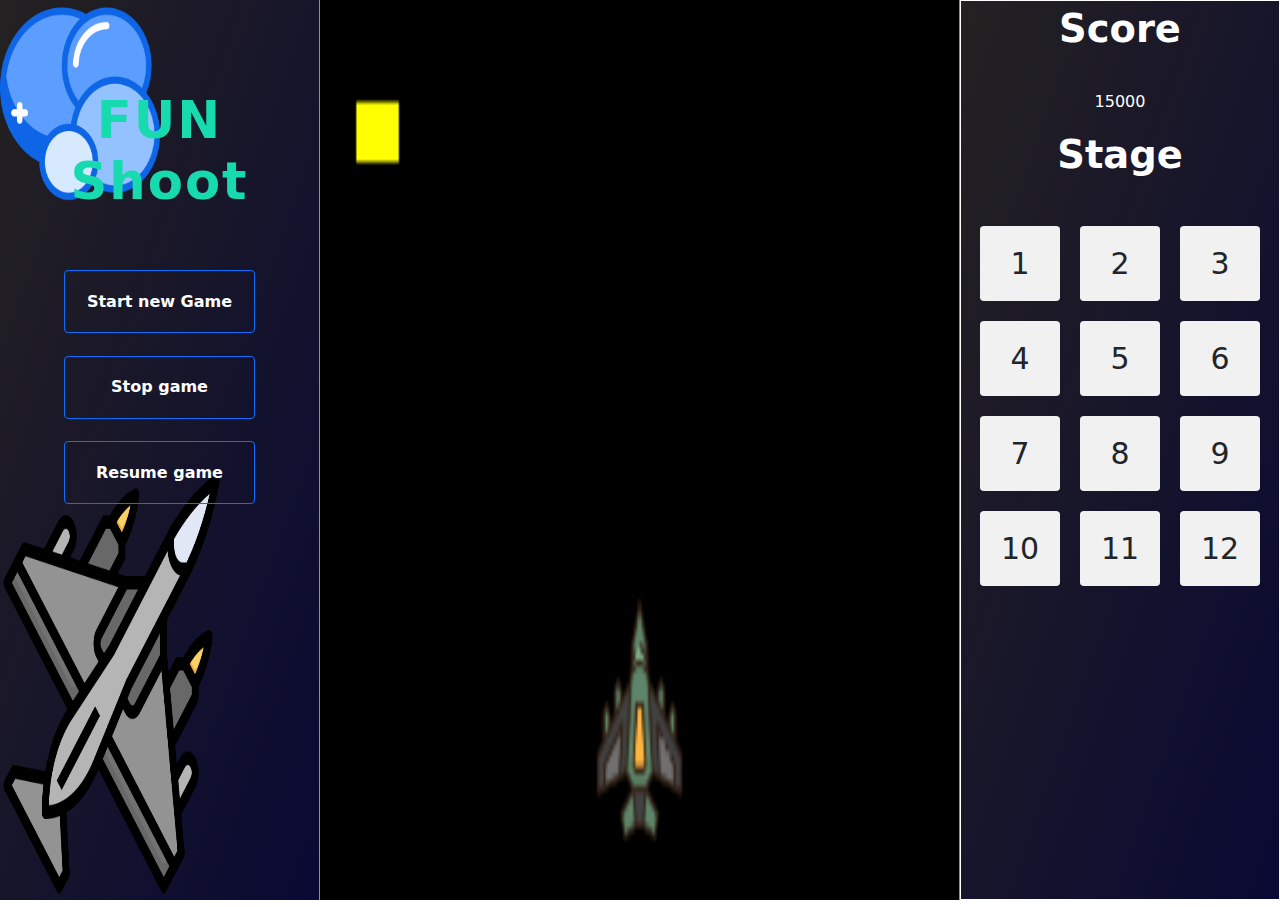
==== index.html @ 83299b5f "enemy creates and move" ====
<!DOCTYPE html>
<html lang="en">
<head>
    <meta charset="UTF-8">
    <title>javaScript Game</title>
    <meta name="viewport" content="width=device-width, initial-scale=1.0">
    <link rel="stylesheet" href="assets/lib/normalize.css">
    <link rel="stylesheet" href="assets/lib/bootstrap/css/bootstrap.css">





    <style>
        #mainS{
            width: 100vw;
            height: 100vh;
            background-color: #2b2828;

        }


        #header{
           // margin: 0;
            position: absolute;
            color: #17dbaf;
            top: 10%;
            left:0;
            right: 0;
            margin: auto;
            letter-spacing: 2px;
            text-align: center;
            font-weight: bold;
            font-size: 4vw;

        }

        #oneSubS{
            position: absolute;
            width: 25%;
            height: 100%;
            border-right: solid 1px #48c149;
            background-image: linear-gradient(to bottom right, #242121, #090934);


        }

        #twoSubS{
            position: absolute;
            width: 50%;
            height: 100%;
            border-right: solid 1px #48c149;
            left: 25%;
           /* overflow-y: scroll;*/

        }



        #game{
            width: 100%;
            height: 100%;
        }


        #threeSubS{
            position: absolute;
            width: 25%;
            height: 100%;
            left: 75%;
            background-image: linear-gradient(to bottom right, #242121, #090934);

        }


        #buttonPack{
            position: absolute;
            top: 0;
            bottom: 0;
            left: 0;
            right: 0;
            margin: auto;
            width: 80%;
            height: 50%;
           /* border: solid 1px white;*/
            text-align: center;
            z-index: 3;
        }

        #jet1{
            position: absolute;
            width: 70%;
            height: 48%;
            left: 0;
            bottom: 0;

        }


        #statDiv{
            position: relative;
            top: 10%;

        }
        #stopDiv{
            position: relative;
            top: 15%;

        }

        #resumeDiv{
            position: relative;
            top: 20%;

        }

        #btnStart{
            background-color:transparent;
            width: 75%;
            height: 7vh !important;
            color: white;
            font-weight: bold;

        }

        #btnStop{
            background-color: transparent;
            width: 75%;
            height: 7vh !important;
            font-weight: bold;

        }

        #btnResume{
            background-color: transparent;
            width: 75%;
            height: 7vh !important;
            font-weight: bold;
        }



        #labelDiv{
            width: 100%;
            height: 100%;
            border: solid 1px white;
        }


        #lblScore{
            color: white;
            position: absolute;
            top: 0;
            left: 0;
            right: 0;
            margin: auto;
            text-align: center;
            font-size: 3vw;
            font-weight: bold;

        }


        #lblScoreNum{
            color: white;
            position: absolute;
            top: 10%;
            left: 0;
            right: 0;
            margin: auto;
            text-align: center;

        }


        #lblStage{
            color: white;
            position: absolute;
            top: 14%;
            left: 0;
            right: 0;
            margin: auto;
            text-align: center;
            font-size: 3vw;
            font-weight: bold;

        }

        #stageDiv{
            position: absolute;
            display: flex;
            flex-wrap: wrap;
            top: 24%;
            left: 0;
            right: 0;
            margin: auto;
            text-align: center;
            justify-content: center;



        }


        #stageDiv>div{
            background-color: #f1f1f1;
            width: 80px;
            margin: 10px;
            text-align: center;
            line-height: 75px;
            font-size: 30px;
            border-radius: 5%;
        }


        #logoImage{
            width: 50%;
            height: 23%;


        }


       /* #gameMainGround{
            position:absolute;
            width: 100%;
            height: 300%;
          !*  bottom: 0;*!
            border: solid 1px rgba(184,33,138,0.67);


        }




        #threeGround{
            position: absolute;
            height:  calc((100% / 3) * 1);
            width: 100%;
            top: calc((100% / 3) * 2);
            background-color: #544fd7;

        }

        #oneGround{
            position: absolute;
            height:  calc((100% / 3) * 1);
            width: 100%;
            background-color: #6a1a21;
            flex-direction: row;

        }


        .oneGroundRow1{
           !* position: absolute;*!
            display: flex;
            flex-direction: row;
            width: 100%;
            height: 20%;
            !*background-color: #48c149;*!

        }


        .rowDiv{
            width: 20%;
            height: 100%;
            box-sizing: border-box;
            border: solid 1px black;

        }



        #twoGround{
            position: absolute;
            height:  calc((100% / 3) * 1);
            width: 100%;
            top: calc((100% / 3) * 1);
            background-color: crimson;

        }

        .twoGroundRow2{
            !* position: absolute;*!
            display: flex;
            flex-direction: row;
            width: 100%;
            height: 20%;
            !*background-color: #48c149;*!

        }


        .threeGroundRow3{
            !* position: absolute;*!
            display: flex;
            flex-direction: row;
            width: 100%;
            height: 20%;
            !*background-color: #48c149;*!

        }



        #shootingGround{
            position: fixed;
            width: 50%;
            height: calc((100% / 5) * 2 );
            border: solid 1px chocolate;
            top: calc((100%/5)*3 );


        }

        .shootingRow{
            position: relative;
            display: flex;
            flex-direction: row;
            width: 100%;
            height: 50%;

        }

        #myJet{
            position: absolute;
            width: 20%;
            height: 100%;


        }


*/






















    </style>

</head>

<body>

<section id="mainS">

    <section id="oneSubS">
        <h1 id="header"> FUN Shoot  </h1>
        <img src="assets/images/logo.png" id="logoImage">


        <div id="buttonPack">

            <div role="group" aria-label="Basic example" id="statDiv">
                <button type="button" id="btnStart" class="btn btn-primary">Start new Game</button>
            </div>

            <div   role="group" aria-label="Basic example" id="stopDiv">
                <button type=button id="btnStop" class="btn btn-primary">Stop game </button>
            </div>

            <div  role="group" aria-label="Basic example" id="resumeDiv">
                <button type=button id="btnResume" class="btn btn-primary">Resume game </button>
            </div>

        </div>


        <img src="assets/images/jet2.png" id="jet1">


    </section>



    <section id="twoSubS">

       <!-- <section id="gameMainGround">
            <div id="oneGround">
                <div class="twoGroundRow2">
                    <div class="rowDiv"></div>
                    <div class="rowDiv"></div>
                    <div class="rowDiv"></div>
                    <div class="rowDiv"></div>
                    <div class="rowDiv"></div>
                </div>

                <div class="twoGroundRow2">
                    <div class="rowDiv"></div>
                    <div class="rowDiv"></div>
                    <div class="rowDiv"></div>
                    <div class="rowDiv"></div>
                    <div class="rowDiv"></div>
                </div>

                <div class="twoGroundRow2">
                    <div class="rowDiv"></div>
                    <div class="rowDiv"></div>
                    <div class="rowDiv"></div>
                    <div class="rowDiv"></div>
                    <div class="rowDiv"></div>
                </div>

                <div class="twoGroundRow2">
                    <div class="rowDiv"></div>
                    <div class="rowDiv"></div>
                    <div class="rowDiv"></div>
                    <div class="rowDiv"></div>
                    <div class="rowDiv"></div>
                </div>

                <div class="twoGroundRow2">
                    <div class="rowDiv"></div>
                    <div class="rowDiv"></div>
                    <div class="rowDiv"></div>
                    <div class="rowDiv"></div>
                    <div class="rowDiv"></div>
                </div>

            </div>

            <div id="twoGround">
                <div class="oneGroundRow1">
                    <div class="rowDiv"></div>
                    <div class="rowDiv"></div>
                    <div class="rowDiv"></div>
                    <div class="rowDiv"></div>
                    <div class="rowDiv"></div>
                </div>
                <div class="oneGroundRow1">
                    <div class="rowDiv"></div>
                    <div class="rowDiv"></div>
                    <div class="rowDiv"></div>
                    <div class="rowDiv"></div>
                    <div class="rowDiv"></div>
                </div>
                <div class="oneGroundRow1">
                    <div class="rowDiv"></div>
                    <div class="rowDiv"></div>
                    <div class="rowDiv"></div>
                    <div class="rowDiv"></div>
                    <div class="rowDiv"></div>
                </div>
                <div class="oneGroundRow1">
                    <div class="rowDiv"></div>
                    <div class="rowDiv"></div>
                    <div class="rowDiv"></div>
                    <div class="rowDiv"></div>
                    <div class="rowDiv"></div>
                </div>
                <div class="oneGroundRow1">
                    <div class="rowDiv"></div>
                    <div class="rowDiv"></div>
                    <div class="rowDiv"></div>
                    <div class="rowDiv"></div>
                    <div class="rowDiv"></div>
                </div>


            </div>

            <div id="threeGround">
                <div class="threeGroundRow3">
                    <div class="rowDiv"></div>
                    <div class="rowDiv"></div>
                    <div class="rowDiv"></div>
                    <div class="rowDiv"></div>
                    <div class="rowDiv"></div>
                </div>
                <div class="threeGroundRow3">
                    <div class="rowDiv"></div>
                    <div class="rowDiv"></div>
                    <div class="rowDiv"></div>
                    <div class="rowDiv"></div>
                    <div class="rowDiv"></div>
                </div>
                <div class="threeGroundRow3">
                    <div class="rowDiv"></div>
                    <div class="rowDiv"></div>
                    <div class="rowDiv"></div>
                    <div class="rowDiv"></div>
                    <div class="rowDiv"></div>
                </div>
                <div class="threeGroundRow3">
                    <div class="rowDiv"></div>
                    <div class="rowDiv"></div>
                    <div class="rowDiv"></div>
                    <div class="rowDiv"></div>
                    <div class="rowDiv"></div>
                </div>
                <div class="threeGroundRow3">
                    <div class="rowDiv"></div>
                    <div class="rowDiv"></div>
                    <div class="rowDiv"></div>
                    <div class="rowDiv"></div>
                    <div class="rowDiv"></div>
                </div>
            </div>

           &lt;!&ndash; shooting ground&ndash;&gt;

            <div id="shootingGround">
                <div class="shootingRow">
                    <div class="rowDiv"></div>
                    <div class="rowDiv"></div>
                    <div class="rowDiv"></div>
                    <div class="rowDiv"></div>
                    <div class="rowDiv"></div>
                </div>

                <div class="shootingRow">
                    <div class="rowDiv"></div>
                    <div class="rowDiv">
                        <img src="assets/images/jet4.png" id="myJet">
                    </div>
                    <div class="rowDiv"></div>
                    <div class="rowDiv"></div>
                    <div class="rowDiv"></div>
                </div>

            </div>


        </section>
-->

        <canvas id="game">
           <!-- <img src="assets/images/jet4.png">-->
        </canvas>

        <div style="display:none;">
            <img id="source"
                 src="assets/images/jet3.png"
                 width="300" height="227">
        </div>





    </section>



    <section id="threeSubS">
        <div id="labelDiv">
            <label id="lblScore">Score</label>
            <lable id="lblScoreNum">15000</lable>
            <label id="lblStage">Stage </label>
            <div id="stageDiv">
                <div>1</div>
                <div>2</div>
                <div>3</div>
                <div>4</div>
                <div>5</div>
                <div>6</div>
                <div>7</div>
                <div>8</div>
                <div>9</div>
                <div>10</div>
                <div>11</div>
                <div>12</div>
            </div>



        </div>



    </section>


</section>

<script src="assets/lib/bootstrap/js/bootstrap.bundle.js"></script>
<script src="assets/lib/jquery/jquery-3.6.0.min.js"></script>
<script>



    /*============================player jet ===========================*/

    class Player{
        constructor(x,y) {
            this.x  = x;
            this.y =  y;

            this.width  = 40;
            this.height  = 20;
            this.speed  = 1;

            document.addEventListener("keydown",this.keydown);
            document.addEventListener("keyup",this.keyup);


        }


        drawPlayer(ctx){
            this.move();
            ctx.strokeStyle = "yellow";
            ctx.fillStyle = "black";
            ctx.fillRect(this.x, this.y, this.width, this.height);
            ctx.strokeRect(this.x,this.y,this.width,this.height);





        }

        move(){
            if(this.downPressed){
                this.y += this.speed;
            }

            if(this.upPressed){
                this.y -= this.speed;
            }

            if(this.leftPressed){
                this.x -= this.speed;
            }

            if(this.rightPressed){
                this.x += this.speed;
            }

        }




        keydown =(e)=>{
            if(e.code == "ArrowUp" ){
                this.upPressed = true;


            }
            if(e.code == "ArrowDown" ){
                this.downPressed = true;
            }
            if(e.code == "ArrowLeft" ){
                this.leftPressed = true;
            }
            if(e.code == "ArrowRight" ){
                this.rightPressed = true;
            }


        }


        keyup =(e)=>{
            if(e.code == "ArrowUp" ){
                this.upPressed = false;
            }
            if(e.code == "ArrowDown" ){
                this.downPressed = false;
            }
            if(e.code == "ArrowLeft" ){
                this.leftPressed = false;
            }
            if(e.code == "ArrowRight" ){
                this.rightPressed = false;
            }
        }





    }

    /*============================Bullet================================*/
    class Bullet{

        constructor(x,y, speed, damage ) {
            this.x =  x;
            this.y = y;
            this.speed =  speed;
            this.damage  =  damage;


            this.width  =  5;
            this.height  =  5;
            this.color = "red";

        }



        draw(ctx){
            ctx.fillStyle =  this.color;
            this.y -= this.speed;
            ctx.fillRect(this.x, this.y, this.width, this.height);

        }

    }

    /*============================ End Bullet================================*/


    /*============================Start Enemy ================================*/

    class Enemy{
        constructor(x, y, color, health, speed , canvas) {
            this.x  =  x;
            this.y  =  y;
            this.color = color;
            this.health  =  health;
            this.width  =  20;
            this.height  =  10;
            this.canvas =  canvas;
            this.speed  = speed;
            this.img  = new Image(this.width, this.height);

        }

        init(){
            this.img.src = "assets/images/enemy.png";

        }


        draw(ctx){
            this.init();

            const  id  =  setInterval(()=> {

                ctx.fillStyle  =  this.color;
                ctx.fillRect(this.x, this.y, this.width, this.height);
                this.y += 0.1;
                this.x += 0.1













                ;

                if(this.y === this.canvas.height){
                    this.y  = 0;


                }

            },400);





          /*  ctx.strokeRect(this.x, this.y, this.width, this.height);*/







           /* if(this.health > 1){
                ctx.strokeStyle = "white";
            }else{
                ctx.strokeStyle = this.color;
            }
*/
          /*  ctx.drawImage(this.img,this.x,this.y, this.width, this.height);*/







            //Draw Text
        /*    ctx.fillStyle = "black";
            ctx.font = "7px Arial";
            ctx.fillText(
                this.health,
                this.x + this.width / 3.5,
                this.y + this.height / 1.5
            );
*/



        }





        damage(damage){
            this.health -= damage;

        }










    }





/*    =======================createBulletController====================*/

    class BulletController{
        bullets  = [];
        timerTillNextBullet = 0;

        constructor(canvas ,ctx) {
            this.canvas = canvas;
            this.ctx = ctx;
        }

        shoot(x, y, speed , damage, delay){
            console.log("2ndShoot");

            if(this.timerTillNextBullet <= 0){
                console.log("3ndShoot");

                this.bullets.push( new Bullet(x, y, speed, damage));
                this.timerTillNextBullet  =  delay;
            }
            this.timerTillNextBullet--;
            this.draw(this.ctx);


        }


        draw(ctx){

           console.log(this.bullets.length);
           this.bullets.forEach((bullet) =>{
               bullet.draw(ctx);
           })



        }


    }




/*    ===========================createJet=======================*/


    class CreatePlayer{
        constructor(x,y,image ,cw, ch, bulletController) {

            this.x  = 130;
            this.y =  100;

            this.width  = 40;
            this.height  = 40;
            this.speed  = 1;


            this.canWidth = cw;
            this.canHeight = ch;
            this.bulletController  =  bulletController;


            document.addEventListener("keydown",this.keydown);
            document.addEventListener("keyup",this.keyup);

        }




        drawImage(){
            this.move();
            ctx.drawImage(image,this.x,this.y, this.width, this.height);
            this.shoot();

        }


        shoot(){
            if(this.shootPressed){
                console.log("shoot");
                let speed  =  1;
                let delay = 40;
                let damage  = 1;
                let bulletX  =  this.x + this.width/2 -2 ;
                let bulletY =  this.y - 10;
                this.bulletController.shoot(bulletX,bulletY,speed,damage,delay);



            }
        }


        move(){
            if(this.downPressed){
                if(this.canHeight >this.y + this.height ){
                    this.y += this.speed;
                }
            }

            if(this.upPressed){
                if(0 < this.y){
                    this.y -= this.speed;
                }
            }

            if(this.leftPressed){
                if(0< this.x){
                    this.x -= this.speed;
                }
            }

            if(this.rightPressed){
                console.log("ca" + this.canWidth);
                console.log(this.x);
                if(this.canWidth > this.x +this.width ){
                    this.x += this.speed;
                }

            }

        }




        keydown =(e)=>{
            if(e.code == "ArrowUp" ){
                this.upPressed = true;
            }
            if(e.code == "ArrowDown" ){
                this.downPressed = true;
            }
            if(e.code == "ArrowLeft" ){
                this.leftPressed = true;
            }
            if(e.code == "ArrowRight" ){
                this.rightPressed = true;
            }

            if(e.code == "Space"){
                this.shootPressed = true;
            }


        }


        keyup =(e)=>{
            if(e.code == "ArrowUp" ){
                this.upPressed = false;
            }
            if(e.code == "ArrowDown" ){
                this.downPressed = false;
            }
            if(e.code == "ArrowLeft" ){
                this.leftPressed = false;
            }
            if(e.code == "ArrowRight" ){
                this.rightPressed = false;
            }

            if(e.code == "Space"){
                this.shootPressed = false;
            }
        }


    }



/*================================main ======================*/



    /*  let jet  =  $("#myJet");*/


    const  canvas =  document.getElementById("game");
    const ctx  =  canvas.getContext("2d");


    let player  = new Player(canvas.width/2.2,canvas.height/1.4);

    let bulletController =  new BulletController(canvas, ctx);
    const image =  new Image(10,20);
    image.src = 'assets/images/jet3.png';
    let player2 =  new CreatePlayer(canvas.width/2.2,canvas.height/1.4,image, canvas.width, canvas.height, bulletController);
    let enemy  =  new Enemy(10, 10, "yellow",10,);



    function gameLoop() {

        ctx.fillStyle = "black";
        ctx.fillRect(0,0,canvas.width,canvas.height);
        player2.drawImage(ctx);
        enemy.draw(ctx);


    }











  function setCommonStyle(){
      ctx.shadowColor = "#d9846f";
      ctx.shadowBlur = 2;



  }

   /* gameLoop();*/
   setInterval(gameLoop,100/60);









</script>
</body>
</html>
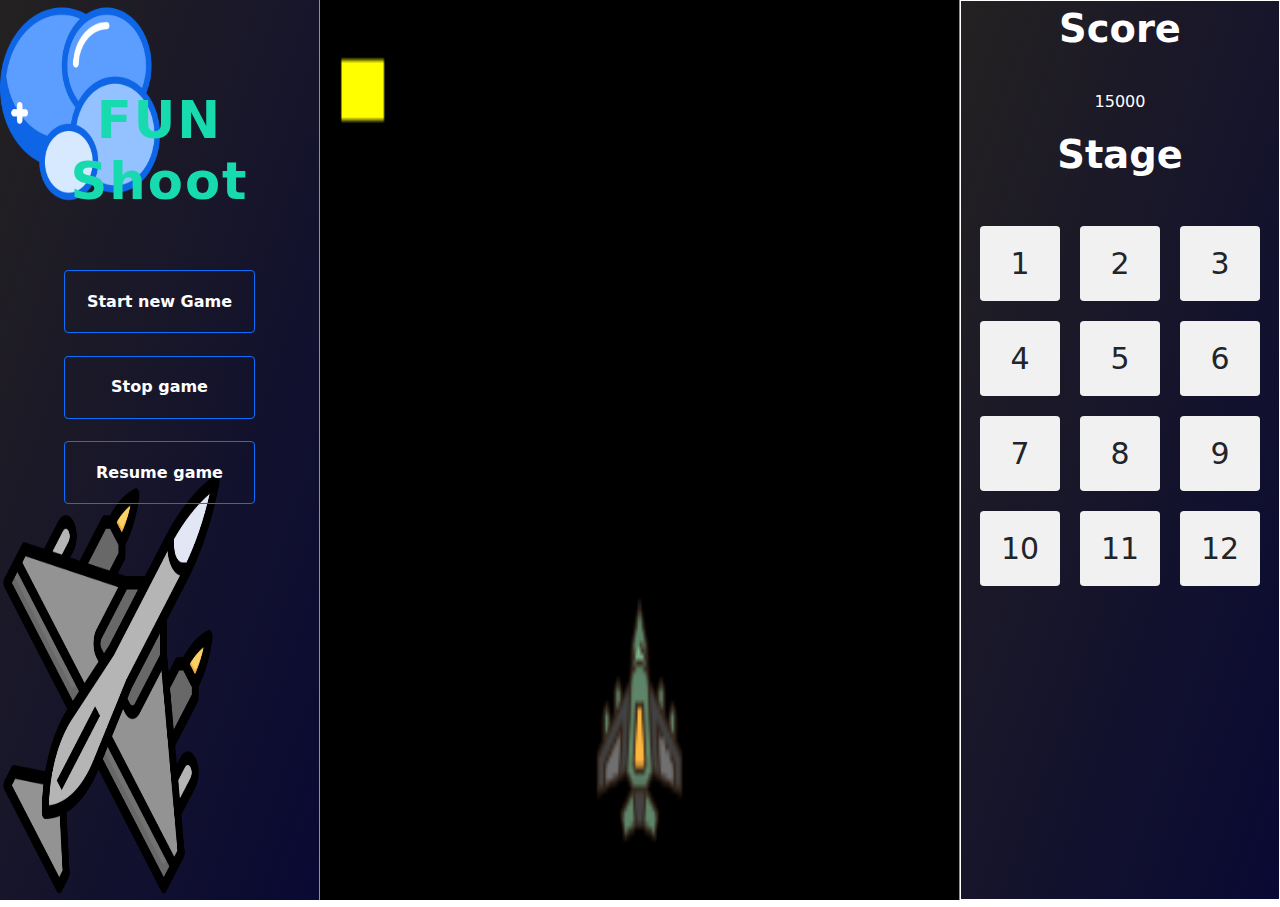
==== commit f90349a5: "start new" ====
--- a/index.html
+++ b/index.html
@@ -749,32 +749,21 @@
         draw(ctx){
             this.init();
 
+
+
             const  id  =  setInterval(()=> {
-
                 ctx.fillStyle  =  this.color;
                 ctx.fillRect(this.x, this.y, this.width, this.height);
-                this.y += 0.1;
-                this.x += 0.1
-
-
-
-
-
-
-
-
-
-
-
-
-
-                ;
-
-                if(this.y === this.canvas.height){
+                /*this.y += 0.01;
+                this.x += 0.01;*/
+
+                if(this.y - 20 === this.canvas.height){
+                    /*   clearInterval(id);*/
                     this.y  = 0;
 
-
                 }
+
+
 
             },400);
 
@@ -1057,6 +1046,8 @@
 
 
 
+
+
   function setCommonStyle(){
       ctx.shadowColor = "#d9846f";
       ctx.shadowBlur = 2;
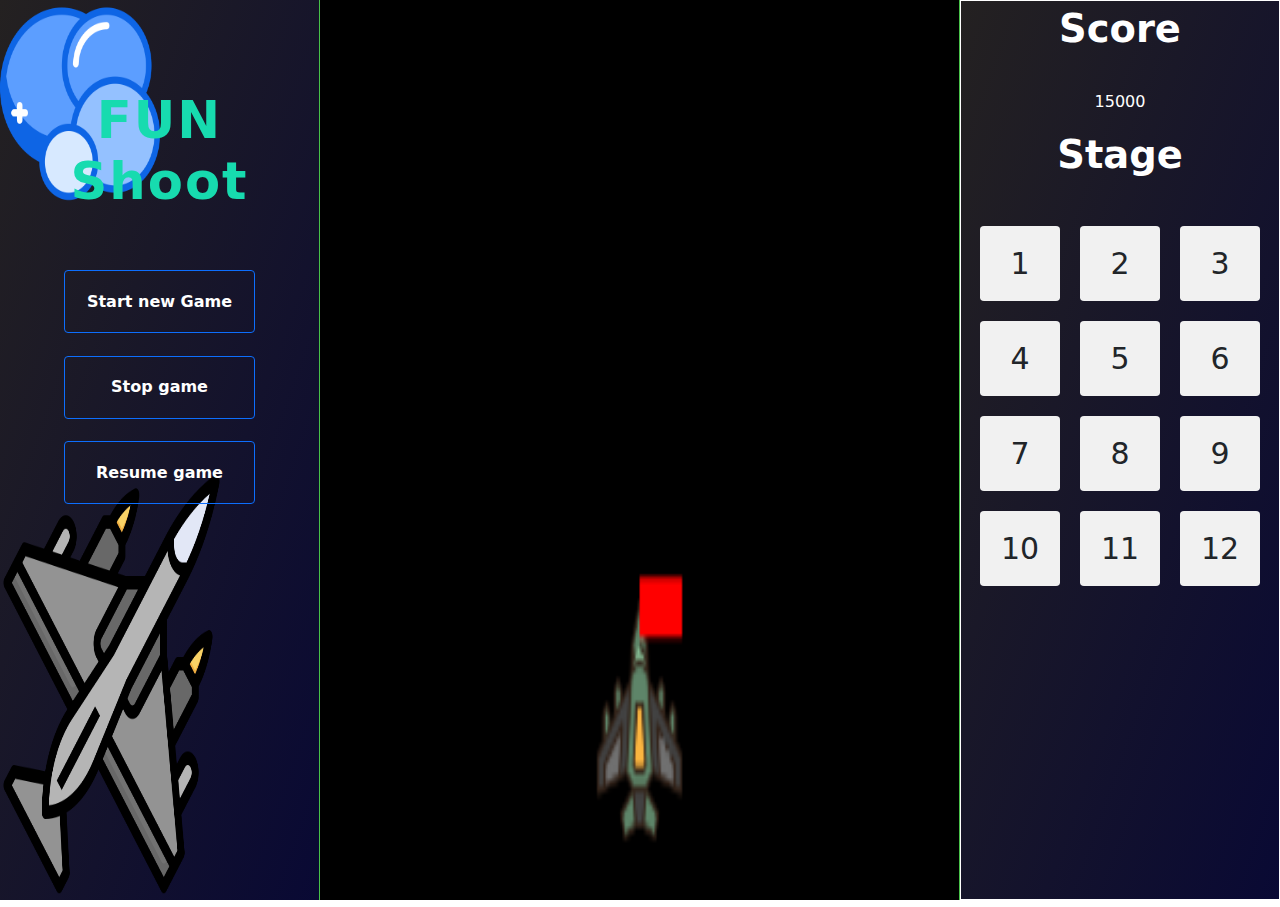
==== commit ca67d910: "created enemy;" ====
--- a/index.html
+++ b/index.html
@@ -221,142 +221,6 @@
         }
 
 
-       /* #gameMainGround{
-            position:absolute;
-            width: 100%;
-            height: 300%;
-          !*  bottom: 0;*!
-            border: solid 1px rgba(184,33,138,0.67);
-
-
-        }
-
-
-
-
-        #threeGround{
-            position: absolute;
-            height:  calc((100% / 3) * 1);
-            width: 100%;
-            top: calc((100% / 3) * 2);
-            background-color: #544fd7;
-
-        }
-
-        #oneGround{
-            position: absolute;
-            height:  calc((100% / 3) * 1);
-            width: 100%;
-            background-color: #6a1a21;
-            flex-direction: row;
-
-        }
-
-
-        .oneGroundRow1{
-           !* position: absolute;*!
-            display: flex;
-            flex-direction: row;
-            width: 100%;
-            height: 20%;
-            !*background-color: #48c149;*!
-
-        }
-
-
-        .rowDiv{
-            width: 20%;
-            height: 100%;
-            box-sizing: border-box;
-            border: solid 1px black;
-
-        }
-
-
-
-        #twoGround{
-            position: absolute;
-            height:  calc((100% / 3) * 1);
-            width: 100%;
-            top: calc((100% / 3) * 1);
-            background-color: crimson;
-
-        }
-
-        .twoGroundRow2{
-            !* position: absolute;*!
-            display: flex;
-            flex-direction: row;
-            width: 100%;
-            height: 20%;
-            !*background-color: #48c149;*!
-
-        }
-
-
-        .threeGroundRow3{
-            !* position: absolute;*!
-            display: flex;
-            flex-direction: row;
-            width: 100%;
-            height: 20%;
-            !*background-color: #48c149;*!
-
-        }
-
-
-
-        #shootingGround{
-            position: fixed;
-            width: 50%;
-            height: calc((100% / 5) * 2 );
-            border: solid 1px chocolate;
-            top: calc((100%/5)*3 );
-
-
-        }
-
-        .shootingRow{
-            position: relative;
-            display: flex;
-            flex-direction: row;
-            width: 100%;
-            height: 50%;
-
-        }
-
-        #myJet{
-            position: absolute;
-            width: 20%;
-            height: 100%;
-
-
-        }
-
-
-*/
-
-
-
-
-
-
-
-
-
-
-
-
-
-
-
-
-
-
-
-
-
-
     </style>
 
 </head>
@@ -396,154 +260,7 @@
 
     <section id="twoSubS">
 
-       <!-- <section id="gameMainGround">
-            <div id="oneGround">
-                <div class="twoGroundRow2">
-                    <div class="rowDiv"></div>
-                    <div class="rowDiv"></div>
-                    <div class="rowDiv"></div>
-                    <div class="rowDiv"></div>
-                    <div class="rowDiv"></div>
-                </div>
-
-                <div class="twoGroundRow2">
-                    <div class="rowDiv"></div>
-                    <div class="rowDiv"></div>
-                    <div class="rowDiv"></div>
-                    <div class="rowDiv"></div>
-                    <div class="rowDiv"></div>
-                </div>
-
-                <div class="twoGroundRow2">
-                    <div class="rowDiv"></div>
-                    <div class="rowDiv"></div>
-                    <div class="rowDiv"></div>
-                    <div class="rowDiv"></div>
-                    <div class="rowDiv"></div>
-                </div>
-
-                <div class="twoGroundRow2">
-                    <div class="rowDiv"></div>
-                    <div class="rowDiv"></div>
-                    <div class="rowDiv"></div>
-                    <div class="rowDiv"></div>
-                    <div class="rowDiv"></div>
-                </div>
-
-                <div class="twoGroundRow2">
-                    <div class="rowDiv"></div>
-                    <div class="rowDiv"></div>
-                    <div class="rowDiv"></div>
-                    <div class="rowDiv"></div>
-                    <div class="rowDiv"></div>
-                </div>
-
-            </div>
-
-            <div id="twoGround">
-                <div class="oneGroundRow1">
-                    <div class="rowDiv"></div>
-                    <div class="rowDiv"></div>
-                    <div class="rowDiv"></div>
-                    <div class="rowDiv"></div>
-                    <div class="rowDiv"></div>
-                </div>
-                <div class="oneGroundRow1">
-                    <div class="rowDiv"></div>
-                    <div class="rowDiv"></div>
-                    <div class="rowDiv"></div>
-                    <div class="rowDiv"></div>
-                    <div class="rowDiv"></div>
-                </div>
-                <div class="oneGroundRow1">
-                    <div class="rowDiv"></div>
-                    <div class="rowDiv"></div>
-                    <div class="rowDiv"></div>
-                    <div class="rowDiv"></div>
-                    <div class="rowDiv"></div>
-                </div>
-                <div class="oneGroundRow1">
-                    <div class="rowDiv"></div>
-                    <div class="rowDiv"></div>
-                    <div class="rowDiv"></div>
-                    <div class="rowDiv"></div>
-                    <div class="rowDiv"></div>
-                </div>
-                <div class="oneGroundRow1">
-                    <div class="rowDiv"></div>
-                    <div class="rowDiv"></div>
-                    <div class="rowDiv"></div>
-                    <div class="rowDiv"></div>
-                    <div class="rowDiv"></div>
-                </div>
-
-
-            </div>
-
-            <div id="threeGround">
-                <div class="threeGroundRow3">
-                    <div class="rowDiv"></div>
-                    <div class="rowDiv"></div>
-                    <div class="rowDiv"></div>
-                    <div class="rowDiv"></div>
-                    <div class="rowDiv"></div>
-                </div>
-                <div class="threeGroundRow3">
-                    <div class="rowDiv"></div>
-                    <div class="rowDiv"></div>
-                    <div class="rowDiv"></div>
-                    <div class="rowDiv"></div>
-                    <div class="rowDiv"></div>
-                </div>
-                <div class="threeGroundRow3">
-                    <div class="rowDiv"></div>
-                    <div class="rowDiv"></div>
-                    <div class="rowDiv"></div>
-                    <div class="rowDiv"></div>
-                    <div class="rowDiv"></div>
-                </div>
-                <div class="threeGroundRow3">
-                    <div class="rowDiv"></div>
-                    <div class="rowDiv"></div>
-                    <div class="rowDiv"></div>
-                    <div class="rowDiv"></div>
-                    <div class="rowDiv"></div>
-                </div>
-                <div class="threeGroundRow3">
-                    <div class="rowDiv"></div>
-                    <div class="rowDiv"></div>
-                    <div class="rowDiv"></div>
-                    <div class="rowDiv"></div>
-                    <div class="rowDiv"></div>
-                </div>
-            </div>
-
-           &lt;!&ndash; shooting ground&ndash;&gt;
-
-            <div id="shootingGround">
-                <div class="shootingRow">
-                    <div class="rowDiv"></div>
-                    <div class="rowDiv"></div>
-                    <div class="rowDiv"></div>
-                    <div class="rowDiv"></div>
-                    <div class="rowDiv"></div>
-                </div>
-
-                <div class="shootingRow">
-                    <div class="rowDiv"></div>
-                    <div class="rowDiv">
-                        <img src="assets/images/jet4.png" id="myJet">
-                    </div>
-                    <div class="rowDiv"></div>
-                    <div class="rowDiv"></div>
-                    <div class="rowDiv"></div>
-                </div>
-
-            </div>
-
-
-        </section>
--->
+
 
         <canvas id="game">
            <!-- <img src="assets/images/jet4.png">-->
@@ -725,107 +442,56 @@
 
 
     /*============================Start Enemy ================================*/
-
-    class Enemy{
-        constructor(x, y, color, health, speed , canvas) {
-            this.x  =  x;
-            this.y  =  y;
-            this.color = color;
-            this.health  =  health;
-            this.width  =  20;
-            this.height  =  10;
-            this.canvas =  canvas;
-            this.speed  = speed;
-            this.img  = new Image(this.width, this.height);
-
-        }
-
-        init(){
-            this.img.src = "assets/images/enemy.png";
-
-        }
-
-
-        draw(ctx){
-            this.init();
-
-
-
-            const  id  =  setInterval(()=> {
-                ctx.fillStyle  =  this.color;
-                ctx.fillRect(this.x, this.y, this.width, this.height);
-                /*this.y += 0.01;
-                this.x += 0.01;*/
-
-                if(this.y - 20 === this.canvas.height){
-                    /*   clearInterval(id);*/
-                    this.y  = 0;
+        class Enemy{
+            constructor(x,y, speed, health) {
+                this.x  =x;
+                this.y  = y;
+                this.speed  =  speed;
+                this.health  =  health;
+
+
+                this.width  =  20;
+                this.heigth  =  30;
+                this.wait  =  30;
+
+
+            }
+
+
+            drawEnemy(ctx){
+                ctx.fillStyle = "red";
+                ctx.fillRect(this.x, this.y, this.width, this.health);
+
+                this.y = this.y + this.speed;
+
+                if(this.y  ===  this.width){
+                    this.y  =  0;
 
                 }
 
 
 
-            },400);
-
-
-
-
-
-          /*  ctx.strokeRect(this.x, this.y, this.width, this.height);*/
-
-
-
-
-
-
-
-           /* if(this.health > 1){
-                ctx.strokeStyle = "white";
-            }else{
-                ctx.strokeStyle = this.color;
-            }
-*/
-          /*  ctx.drawImage(this.img,this.x,this.y, this.width, this.height);*/
-
-
-
-
-
-
-
-            //Draw Text
-        /*    ctx.fillStyle = "black";
-            ctx.font = "7px Arial";
-            ctx.fillText(
-                this.health,
-                this.x + this.width / 3.5,
-                this.y + this.height / 1.5
-            );
-*/
-
-
-
-        }
-
-
-
-
-
-        damage(damage){
-            this.health -= damage;
-
-        }
-
-
-
-
-
-
-
-
-
-
-    }
+
+
+            }
+
+
+
+
+
+
+
+
+
+
+
+
+
+
+
+
+
+        }
 
 
 
@@ -1016,13 +682,14 @@
     const ctx  =  canvas.getContext("2d");
 
 
-    let player  = new Player(canvas.width/2.2,canvas.height/1.4);
-
     let bulletController =  new BulletController(canvas, ctx);
     const image =  new Image(10,20);
     image.src = 'assets/images/jet3.png';
     let player2 =  new CreatePlayer(canvas.width/2.2,canvas.height/1.4,image, canvas.width, canvas.height, bulletController);
-    let enemy  =  new Enemy(10, 10, "yellow",10,);
+
+
+    let enemy  =  new Enemy(canvas.width/2, canvas.height/2.5, 0.2, 10);
+
 
 
 
@@ -1031,7 +698,7 @@
         ctx.fillStyle = "black";
         ctx.fillRect(0,0,canvas.width,canvas.height);
         player2.drawImage(ctx);
-        enemy.draw(ctx);
+        enemy.drawEnemy(ctx);
 
 
     }
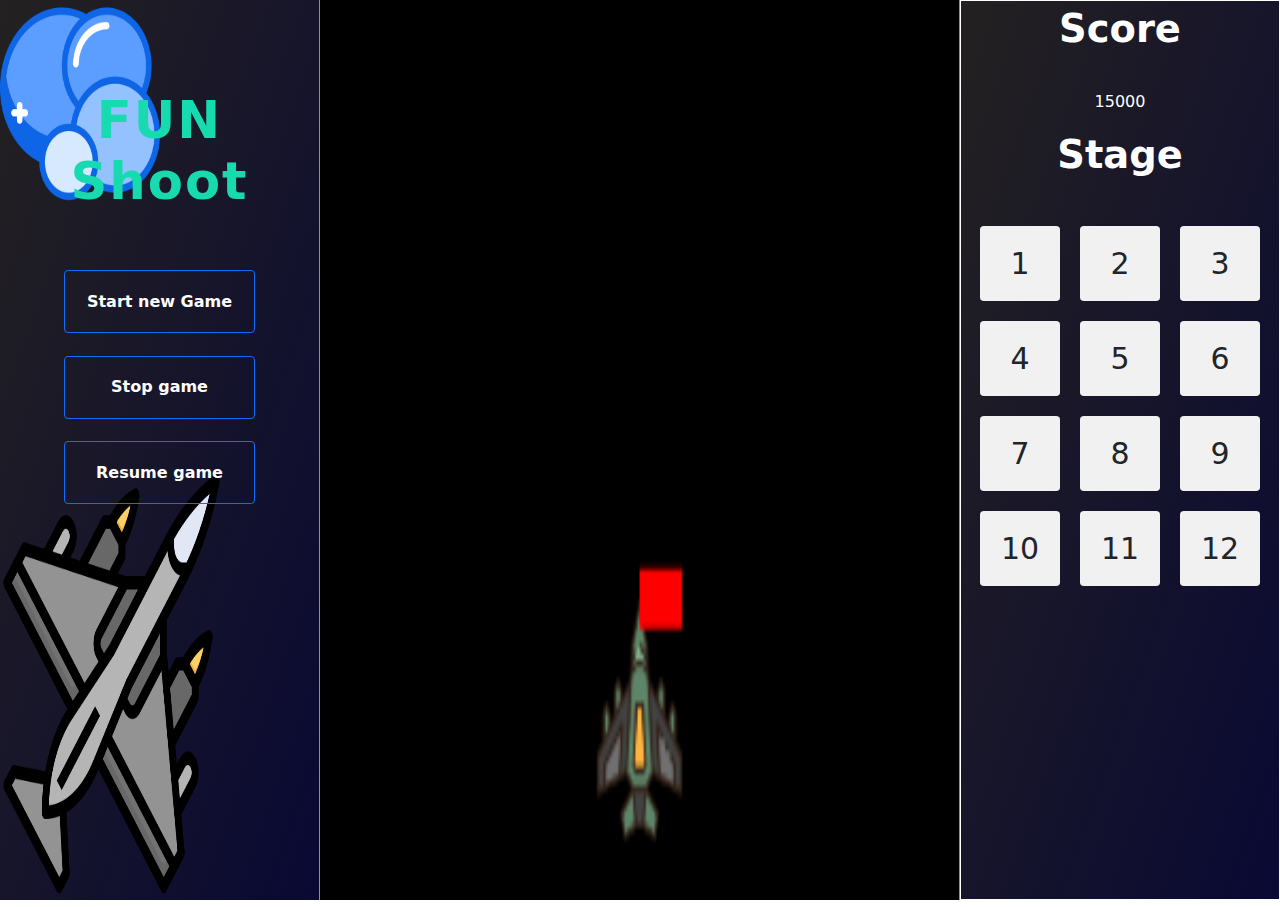
==== commit 1efd7f4c: "enemy update" ====
--- a/index.html
+++ b/index.html
@@ -443,7 +443,7 @@
 
     /*============================Start Enemy ================================*/
         class Enemy{
-            constructor(x,y, speed, health) {
+            constructor(x,y, speed, health, canvas) {
                 this.x  =x;
                 this.y  = y;
                 this.speed  =  speed;
@@ -463,9 +463,15 @@
                 ctx.fillRect(this.x, this.y, this.width, this.health);
 
                 this.y = this.y + this.speed;
-
-                if(this.y  ===  this.width){
+                console.log(this.y);
+                console.log(this.heigth);
+                console.log(canvas.height);
+
+                let numY  =  parseInt(this.y);
+                console.log("numy" + numY);
+                if(numY  === 250){
                     this.y  =  0;
+                   /* console.log("awa ");*/
 
                 }
 
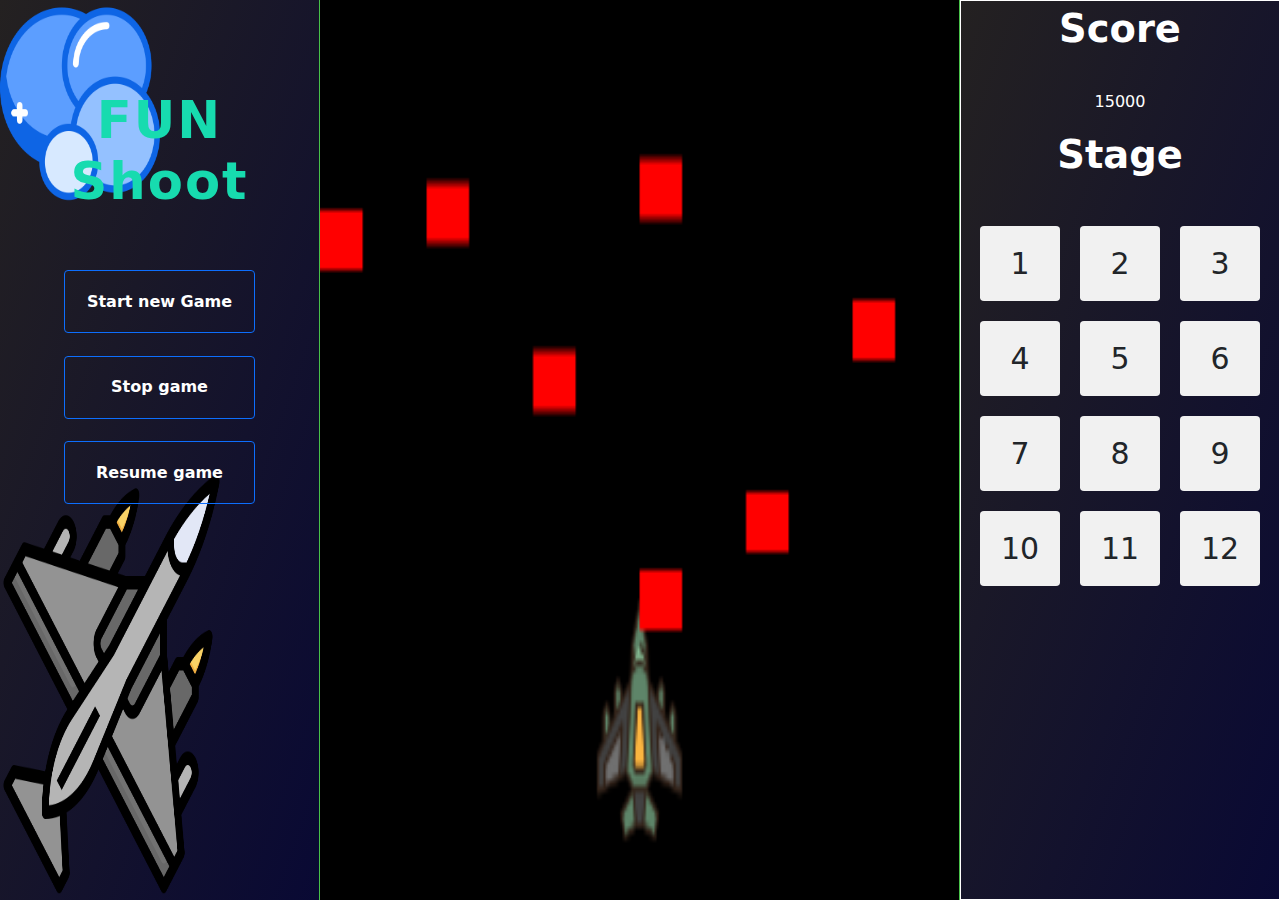
==== commit 3a12c0e5: "created enemy" ====
--- a/index.html
+++ b/index.html
@@ -693,8 +693,32 @@
     image.src = 'assets/images/jet3.png';
     let player2 =  new CreatePlayer(canvas.width/2.2,canvas.height/1.4,image, canvas.width, canvas.height, bulletController);
 
-
-    let enemy  =  new Enemy(canvas.width/2, canvas.height/2.5, 0.2, 10);
+    let allEnemy  = [];
+    let enemy1  =  new Enemy(canvas.width/2, canvas.height/2.5, 0.2, 10);
+    let enemy2  =  new Enemy(0, 0, 0.2, 10);
+    let enemy3  =  new Enemy(50, 13, 0.1, 10);
+    let enemy4  =  new Enemy(100, 6, 0.3, 10);
+    let enemy5  =  new Enemy(150, 9, 0.1, 10);
+    let enemy6  =  new Enemy(200, 12, 0.4, 10);
+    let enemy7  =  new Enemy(250, 15, 0.2, 10);
+    let enemy8  =  new Enemy(300, 18, 0.3, 10);
+    let enemy9  =  new Enemy(350, 21, 0.6, 10);
+    let enemy10  =  new Enemy(400, 23, 0.5, 10);
+    let enemy11  =  new Enemy(450, 25, 0.1, 10);
+    allEnemy.push(enemy1);
+    allEnemy.push(enemy2);
+    allEnemy.push(enemy3);
+    allEnemy.push(enemy4);
+    allEnemy.push(enemy5);
+    allEnemy.push(enemy6);
+    allEnemy.push(enemy7);
+    allEnemy.push(enemy8);
+    allEnemy.push(enemy9);
+    allEnemy.push(enemy10);
+    allEnemy.push(enemy11);
+
+
+
 
 
 
@@ -704,10 +728,26 @@
         ctx.fillStyle = "black";
         ctx.fillRect(0,0,canvas.width,canvas.height);
         player2.drawImage(ctx);
-        enemy.drawEnemy(ctx);
+
+        enemy1.drawEnemy(ctx);
+        enemy2.drawEnemy(ctx);
+        enemy3.drawEnemy(ctx);
+        enemy4.drawEnemy(ctx);
+        enemy5.drawEnemy(ctx);
+        enemy6.drawEnemy(ctx);
+        enemy7.drawEnemy(ctx);
+        enemy8.drawEnemy(ctx);
+        enemy9.drawEnemy(ctx);
+        enemy10.drawEnemy(ctx);
+        enemy11.drawEnemy(ctx);
+
+
 
 
     }
+
+
+
 
 
 
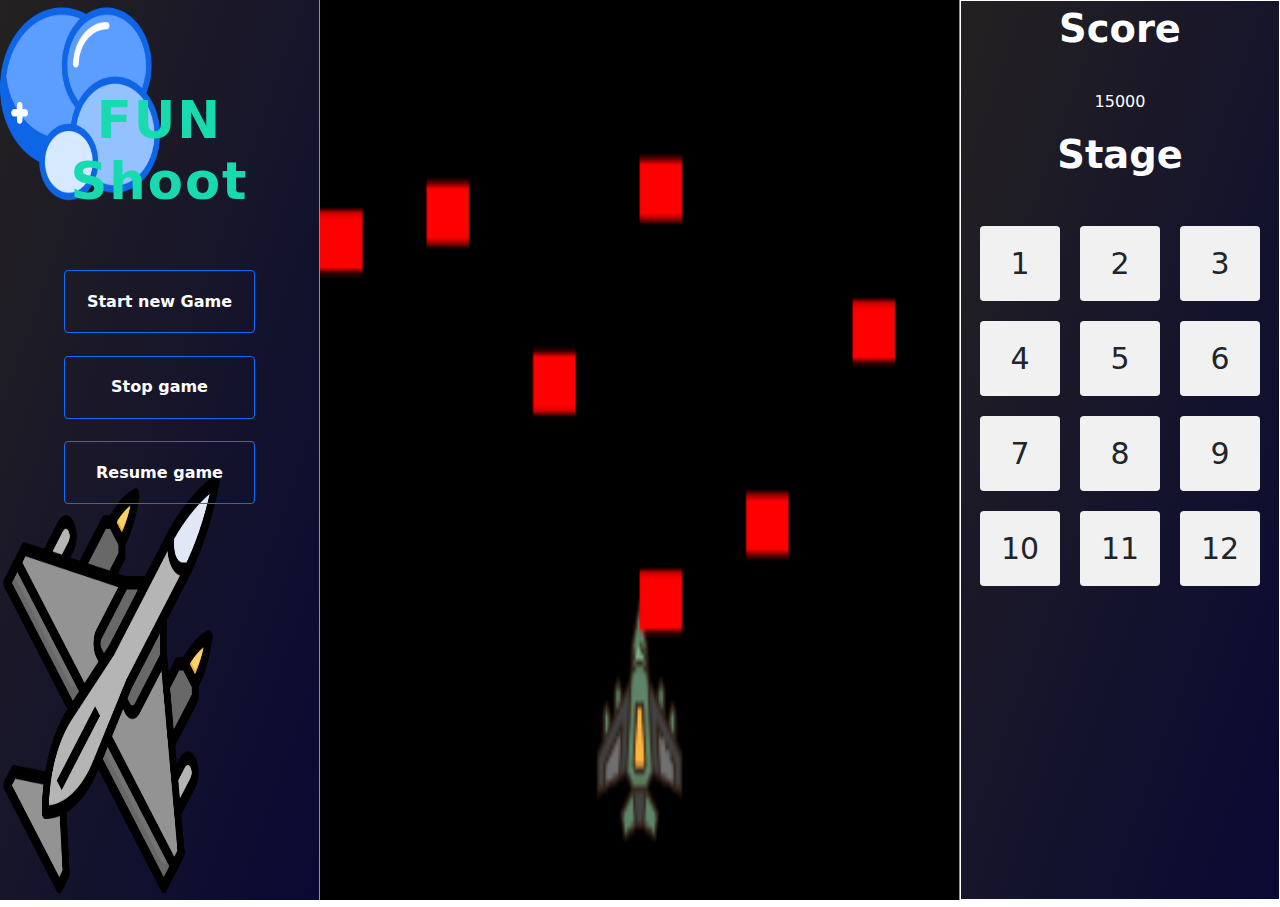
==== commit 2672c359: "updated enemy" ====
--- a/index.html
+++ b/index.html
@@ -436,6 +436,24 @@
 
         }
 
+
+
+
+        collideWith(sprite){
+            if(this.x < sprite.x + sprite.width &&
+            this.x + sprite.y > sprite.x &&
+            this.y<sprite.y + sprite.height &&
+            this.y + this.height > sprite.y){
+                 sprite.takeDamage(this.damage);
+
+                 console.log("lt true");
+                 return true;
+            }
+            console.log("lt false");
+            return false;
+
+        }
+
     }
 
     /*============================ End Bullet================================*/
@@ -443,7 +461,7 @@
 
     /*============================Start Enemy ================================*/
         class Enemy{
-            constructor(x,y, speed, health, canvas) {
+            constructor(x,y, speed, health) {
                 this.x  =x;
                 this.y  = y;
                 this.speed  =  speed;
@@ -451,7 +469,7 @@
 
 
                 this.width  =  20;
-                this.heigth  =  30;
+                this.heigth  =  10;
                 this.wait  =  30;
 
 
@@ -460,26 +478,31 @@
 
             drawEnemy(ctx){
                 ctx.fillStyle = "red";
-                ctx.fillRect(this.x, this.y, this.width, this.health);
+                ctx.fillRect(this.x, this.y, this.width, this.heigth);
 
                 this.y = this.y + this.speed;
-                console.log(this.y);
+              /*  console.log(this.y);
                 console.log(this.heigth);
-                console.log(canvas.height);
+                console.log(canvas.height);*/
 
                 let numY  =  parseInt(this.y);
-                console.log("numy" + numY);
+              /*  console.log("numy" + numY);*/
                 if(numY  === 250){
                     this.y  =  0;
                    /* console.log("awa ");*/
 
                 }
 
-
-
-
-
-            }
+            }
+
+
+            takeDamage(damage){
+                this.health -= damage;
+
+            }
+
+
+
 
 
 
@@ -515,10 +538,10 @@
         }
 
         shoot(x, y, speed , damage, delay){
-            console.log("2ndShoot");
+            // console.log("2ndShoot");
 
             if(this.timerTillNextBullet <= 0){
-                console.log("3ndShoot");
+               // console.log("3ndShoot");
 
                 this.bullets.push( new Bullet(x, y, speed, damage));
                 this.timerTillNextBullet  =  delay;
@@ -532,11 +555,29 @@
 
         draw(ctx){
 
-           console.log(this.bullets.length);
+          // console.log(this.bullets.length);
            this.bullets.forEach((bullet) =>{
                bullet.draw(ctx);
            })
 
+
+
+        }
+
+
+
+        collideWith(sprite){
+                return this.bullets.some((bullet) =>{
+                    if(bullet.collideWith(sprite)){
+                        this.bullets.splice(this.bullets.indexOf(bullet),1);
+                        console.log("bull true")
+                        return true;
+                    }
+                    console.log("bull flase");
+
+                    return false;
+
+                })
 
 
         }
@@ -584,7 +625,7 @@
 
         shoot(){
             if(this.shootPressed){
-                console.log("shoot");
+               // console.log("shoot");
                 let speed  =  1;
                 let delay = 40;
                 let damage  = 1;
@@ -618,8 +659,8 @@
             }
 
             if(this.rightPressed){
-                console.log("ca" + this.canWidth);
-                console.log(this.x);
+               /* console.log("ca" + this.canWidth);
+                console.log(this.x);*/
                 if(this.canWidth > this.x +this.width ){
                     this.x += this.speed;
                 }
@@ -695,16 +736,16 @@
 
     let allEnemy  = [];
     let enemy1  =  new Enemy(canvas.width/2, canvas.height/2.5, 0.2, 10);
-    let enemy2  =  new Enemy(0, 0, 0.2, 10);
-    let enemy3  =  new Enemy(50, 13, 0.1, 10);
-    let enemy4  =  new Enemy(100, 6, 0.3, 10);
-    let enemy5  =  new Enemy(150, 9, 0.1, 10);
-    let enemy6  =  new Enemy(200, 12, 0.4, 10);
-    let enemy7  =  new Enemy(250, 15, 0.2, 10);
-    let enemy8  =  new Enemy(300, 18, 0.3, 10);
-    let enemy9  =  new Enemy(350, 21, 0.6, 10);
-    let enemy10  =  new Enemy(400, 23, 0.5, 10);
-    let enemy11  =  new Enemy(450, 25, 0.1, 10);
+    let enemy2  =  new Enemy(0, 0, 0.2, 1);
+    let enemy3  =  new Enemy(50, 13, 0.1, 1);
+    let enemy4  =  new Enemy(100, 6, 0.3, 1);
+    let enemy5  =  new Enemy(150, 9, 0.1, 1);
+    let enemy6  =  new Enemy(200, 12, 0.4, 1);
+    let enemy7  =  new Enemy(250, 15, 0.2, 1);
+    let enemy8  =  new Enemy(300, 18, 0.3, 1);
+    let enemy9  =  new Enemy(350, 21, 0.6, 1);
+    let enemy10  =  new Enemy(400, 23, 0.5, 1);
+    let enemy11  =  new Enemy(450, 25, 0.1, 1);
     allEnemy.push(enemy1);
     allEnemy.push(enemy2);
     allEnemy.push(enemy3);
@@ -729,17 +770,32 @@
         ctx.fillRect(0,0,canvas.width,canvas.height);
         player2.drawImage(ctx);
 
-        enemy1.drawEnemy(ctx);
-        enemy2.drawEnemy(ctx);
-        enemy3.drawEnemy(ctx);
-        enemy4.drawEnemy(ctx);
-        enemy5.drawEnemy(ctx);
-        enemy6.drawEnemy(ctx);
-        enemy7.drawEnemy(ctx);
-        enemy8.drawEnemy(ctx);
-        enemy9.drawEnemy(ctx);
-        enemy10.drawEnemy(ctx);
-        enemy11.drawEnemy(ctx);
+
+
+        for(let i=0; i<allEnemy.length; i++){
+
+           /* allEnemy[i].drawEnemy(ctx);*/
+                if(bulletController.collideWith(allEnemy[i])){
+                        console.log("1");
+                    if(allEnemy[i].health <= 0){
+                        const index  =   allEnemy.indexOf(allEnemy[i]);
+                        allEnemy.splice(index,1);
+                        console.log("2");
+
+
+                    }else{
+
+                        console.log("3");
+                    }
+                }else {
+                    allEnemy[i].drawEnemy(ctx);
+
+                }
+
+
+        }
+
+
 
 
 
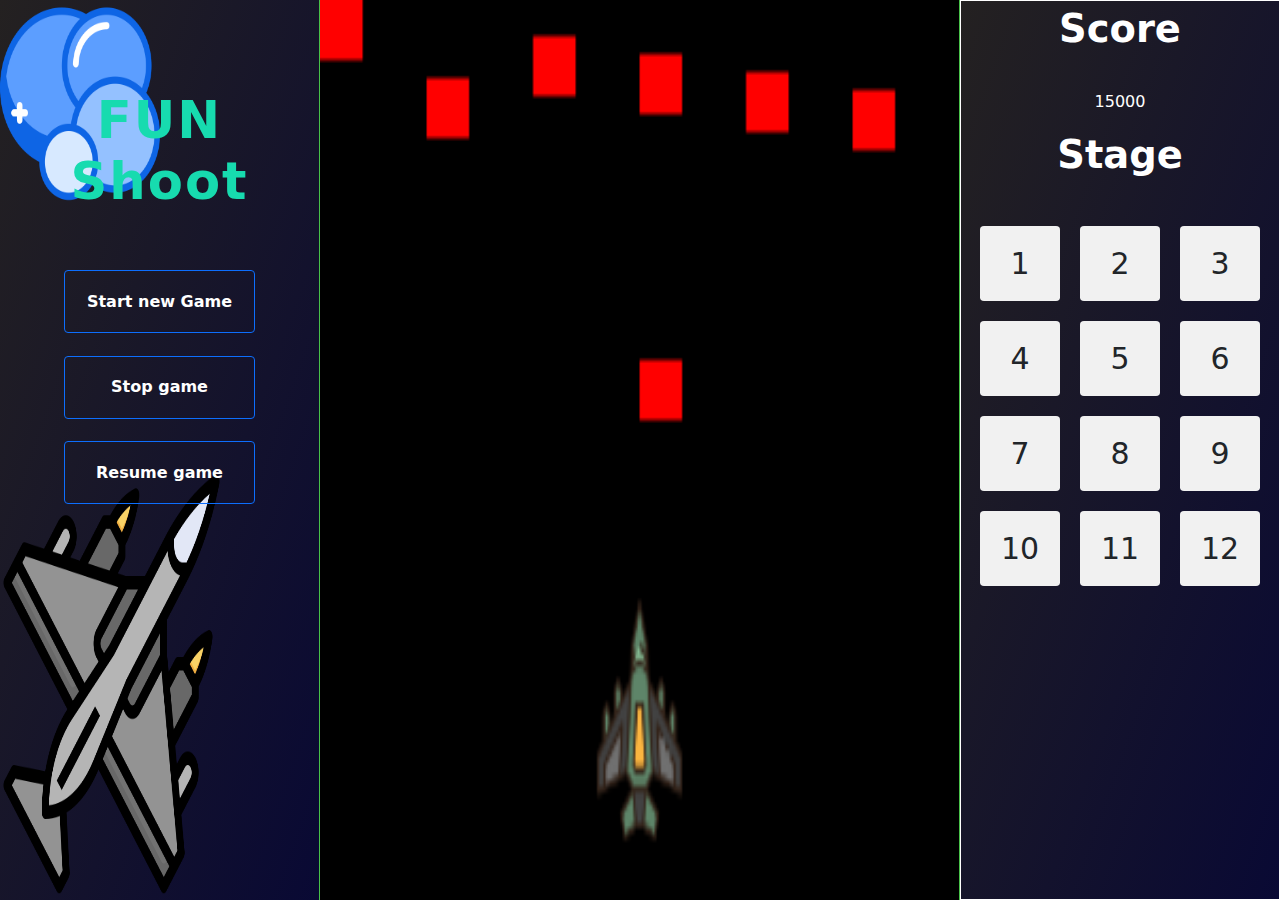
==== commit fe5e92d1: "update bullet collidwith" ====
--- a/index.html
+++ b/index.html
@@ -319,98 +319,6 @@
 
     /*============================player jet ===========================*/
 
-    class Player{
-        constructor(x,y) {
-            this.x  = x;
-            this.y =  y;
-
-            this.width  = 40;
-            this.height  = 20;
-            this.speed  = 1;
-
-            document.addEventListener("keydown",this.keydown);
-            document.addEventListener("keyup",this.keyup);
-
-
-        }
-
-
-        drawPlayer(ctx){
-            this.move();
-            ctx.strokeStyle = "yellow";
-            ctx.fillStyle = "black";
-            ctx.fillRect(this.x, this.y, this.width, this.height);
-            ctx.strokeRect(this.x,this.y,this.width,this.height);
-
-
-
-
-
-        }
-
-        move(){
-            if(this.downPressed){
-                this.y += this.speed;
-            }
-
-            if(this.upPressed){
-                this.y -= this.speed;
-            }
-
-            if(this.leftPressed){
-                this.x -= this.speed;
-            }
-
-            if(this.rightPressed){
-                this.x += this.speed;
-            }
-
-        }
-
-
-
-
-        keydown =(e)=>{
-            if(e.code == "ArrowUp" ){
-                this.upPressed = true;
-
-
-            }
-            if(e.code == "ArrowDown" ){
-                this.downPressed = true;
-            }
-            if(e.code == "ArrowLeft" ){
-                this.leftPressed = true;
-            }
-            if(e.code == "ArrowRight" ){
-                this.rightPressed = true;
-            }
-
-
-        }
-
-
-        keyup =(e)=>{
-            if(e.code == "ArrowUp" ){
-                this.upPressed = false;
-            }
-            if(e.code == "ArrowDown" ){
-                this.downPressed = false;
-            }
-            if(e.code == "ArrowLeft" ){
-                this.leftPressed = false;
-            }
-            if(e.code == "ArrowRight" ){
-                this.rightPressed = false;
-            }
-        }
-
-
-
-
-
-    }
-
     /*============================Bullet================================*/
     class Bullet{
 
@@ -441,15 +349,14 @@
 
         collideWith(sprite){
             if(this.x < sprite.x + sprite.width &&
-            this.x + sprite.y > sprite.x &&
-            this.y<sprite.y + sprite.height &&
+            this.x + this.width > sprite.x &&
+           /* this.y < sprite.y + sprite.height &&*/
             this.y + this.height > sprite.y){
                  sprite.takeDamage(this.damage);
-
-                 console.log("lt true");
-                 return true;
-            }
-            console.log("lt false");
+                 console.log("it true");
+                 return true; 
+            }
+            console.log("it false");
             return false;
 
         }
@@ -480,18 +387,18 @@
                 ctx.fillStyle = "red";
                 ctx.fillRect(this.x, this.y, this.width, this.heigth);
 
-                this.y = this.y + this.speed;
+               /* this.y = this.y + this.speed;*/
               /*  console.log(this.y);
                 console.log(this.heigth);
                 console.log(canvas.height);*/
 
-                let numY  =  parseInt(this.y);
+              /*  let numY  =  parseInt(this.y);*/
               /*  console.log("numy" + numY);*/
-                if(numY  === 250){
+             /*   if(numY  === 250){
                     this.y  =  0;
-                   /* console.log("awa ");*/
-
-                }
+                   /!* console.log("awa ");*!/
+
+                }*/
 
             }
 
@@ -556,9 +463,17 @@
         draw(ctx){
 
           // console.log(this.bullets.length);
-           this.bullets.forEach((bullet) =>{
+         /*  this.bullets.forEach((bullet) =>{
                bullet.draw(ctx);
-           })
+           })*/
+
+            this.bullets.forEach((bullet) => {
+                if (this.isBulletOffScreen(bullet)) {
+                    const index = this.bullets.indexOf(bullet);
+                    this.bullets.splice(index, 1);
+                }
+                bullet.draw(ctx);
+            });
 
 
 
@@ -573,13 +488,18 @@
                         console.log("bull true")
                         return true;
                     }
-                    console.log("bull flase");
+                    console.log("bull false");
 
                     return false;
 
                 })
 
 
+        }
+
+
+        isBulletOffScreen(bullet) {
+            return bullet.y <= -bullet.height;
         }
 
 
@@ -803,27 +723,14 @@
     }
 
 
-
-
-
-
-
-
-
-
-
-
-
-
-
-
   function setCommonStyle(){
       ctx.shadowColor = "#d9846f";
       ctx.shadowBlur = 2;
 
-
-
   }
+
+
+
 
    /* gameLoop();*/
    setInterval(gameLoop,100/60);
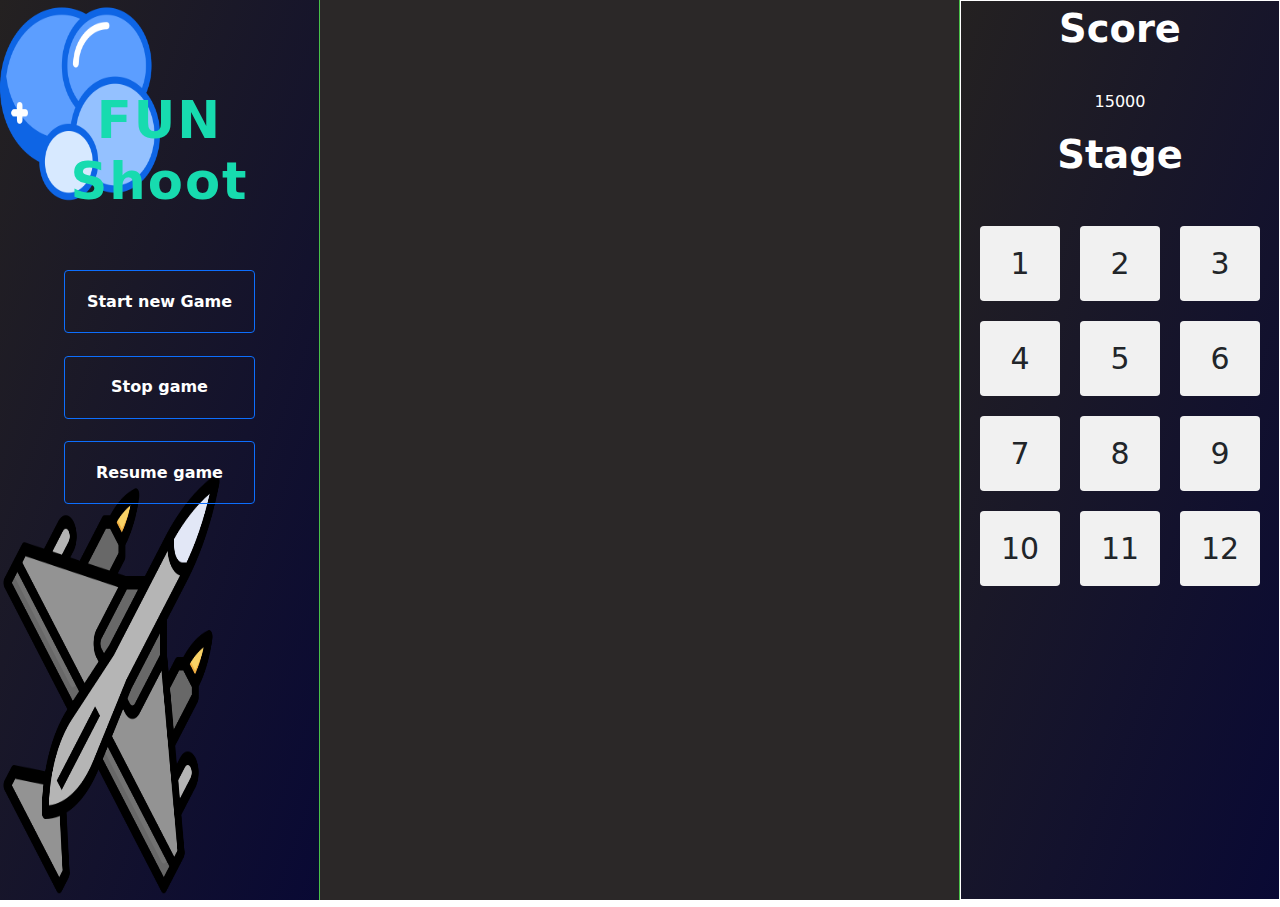
==== commit 3bb44527: "updated" ====
--- a/index.html
+++ b/index.html
@@ -387,18 +387,18 @@
                 ctx.fillStyle = "red";
                 ctx.fillRect(this.x, this.y, this.width, this.heigth);
 
-               /* this.y = this.y + this.speed;*/
-              /*  console.log(this.y);
+                this.y = this.y + this.speed;
+                console.log(this.y);
                 console.log(this.heigth);
-                console.log(canvas.height);*/
-
-              /*  let numY  =  parseInt(this.y);*/
-              /*  console.log("numy" + numY);*/
-             /*   if(numY  === 250){
+                console.log(canvas.height);
+
+                let numY  =  parseInt(this.y);
+                console.log("numy" + numY);
+                if(numY  === 250){
                     this.y  =  0;
-                   /!* console.log("awa ");*!/
-
-                }*/
+                   /* console.log("awa ");*/
+
+                }
 
             }
 
@@ -647,6 +647,8 @@
 
     const  canvas =  document.getElementById("game");
     const ctx  =  canvas.getContext("2d");
+
+    let timeId;
 
 
     let bulletController =  new BulletController(canvas, ctx);
@@ -730,10 +732,35 @@
   }
 
 
+  $("#btnStart").click(function () {
+      clearInterval(timeId);
+     timeId =  setInterval(gameLoop,100/60);
+
+  })
+
+
+  $("#btnStop").click(function () {
+
+      clearInterval(timeId);
+
+
+  })
+
+
+
+  $("#btnResume").click(function () {
+
+
+  })
+
+
+
+
+
 
 
    /* gameLoop();*/
-   setInterval(gameLoop,100/60);
+
 
 
 
